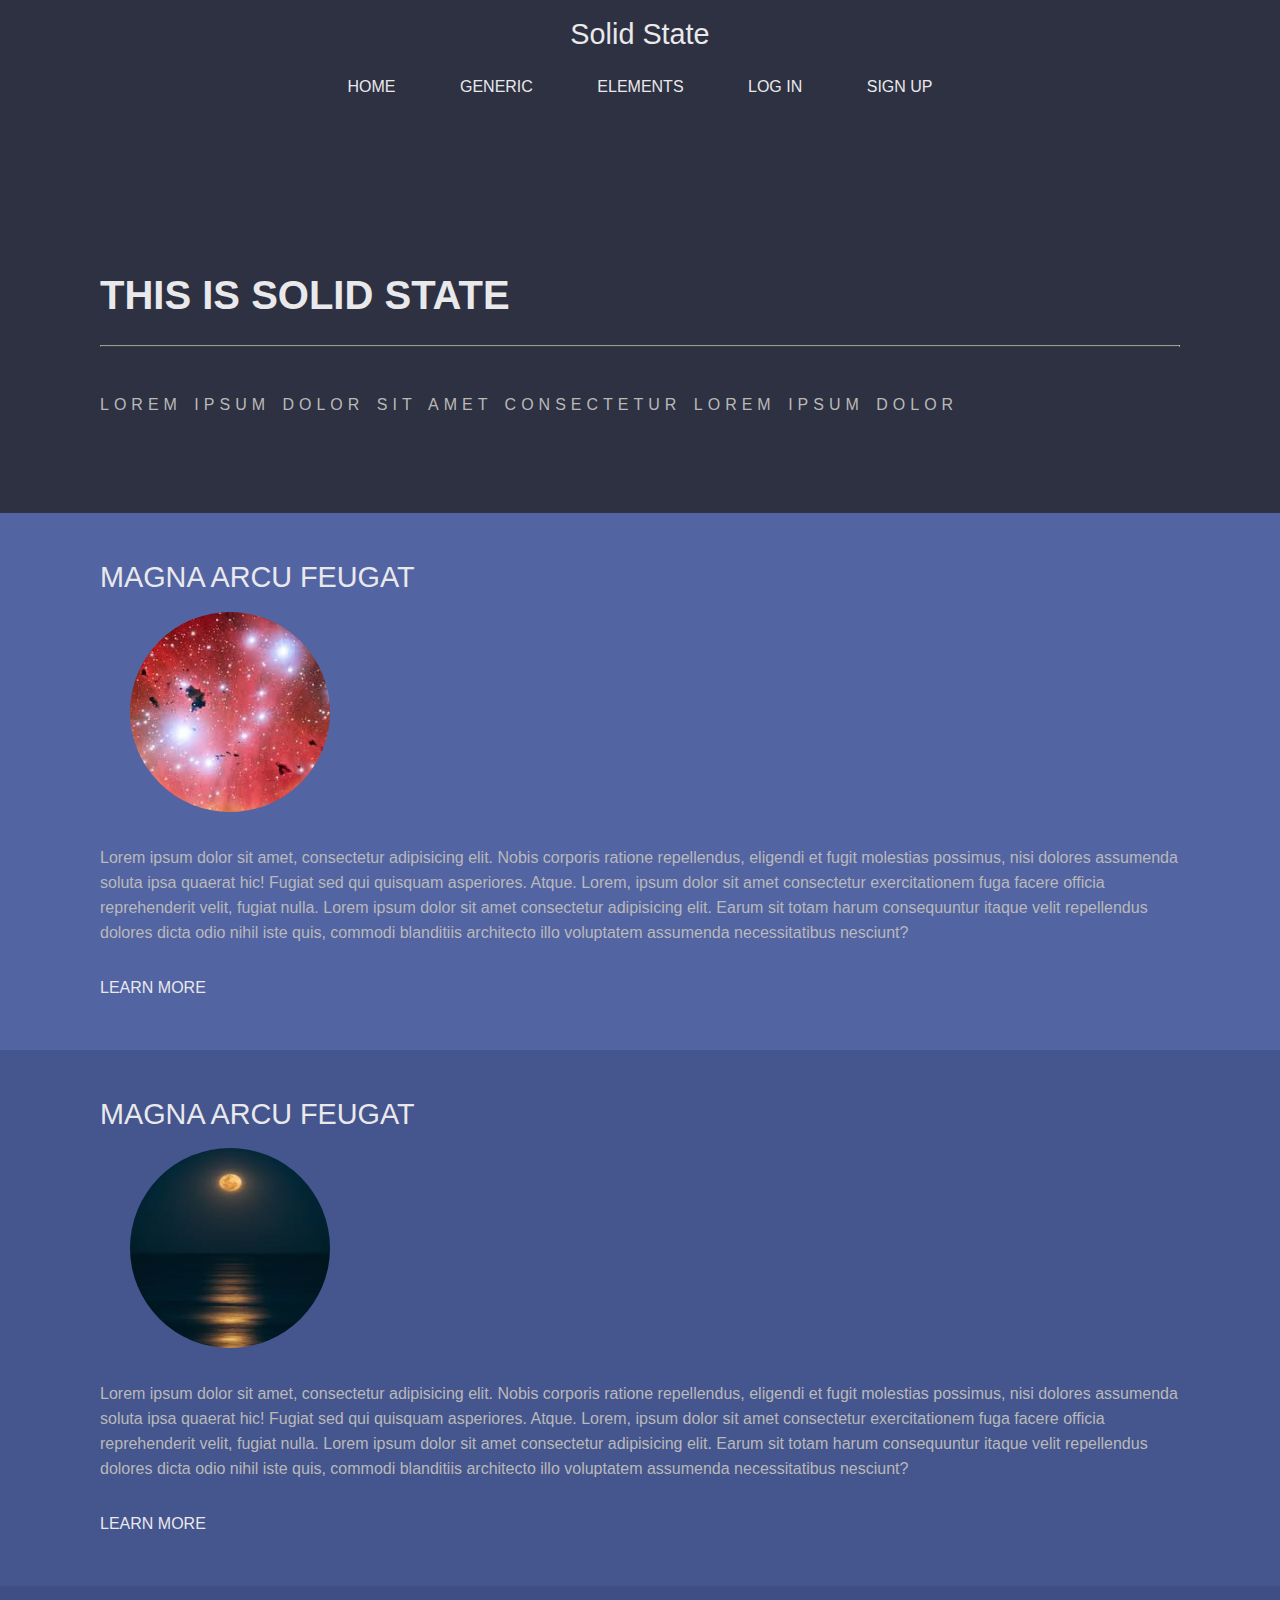
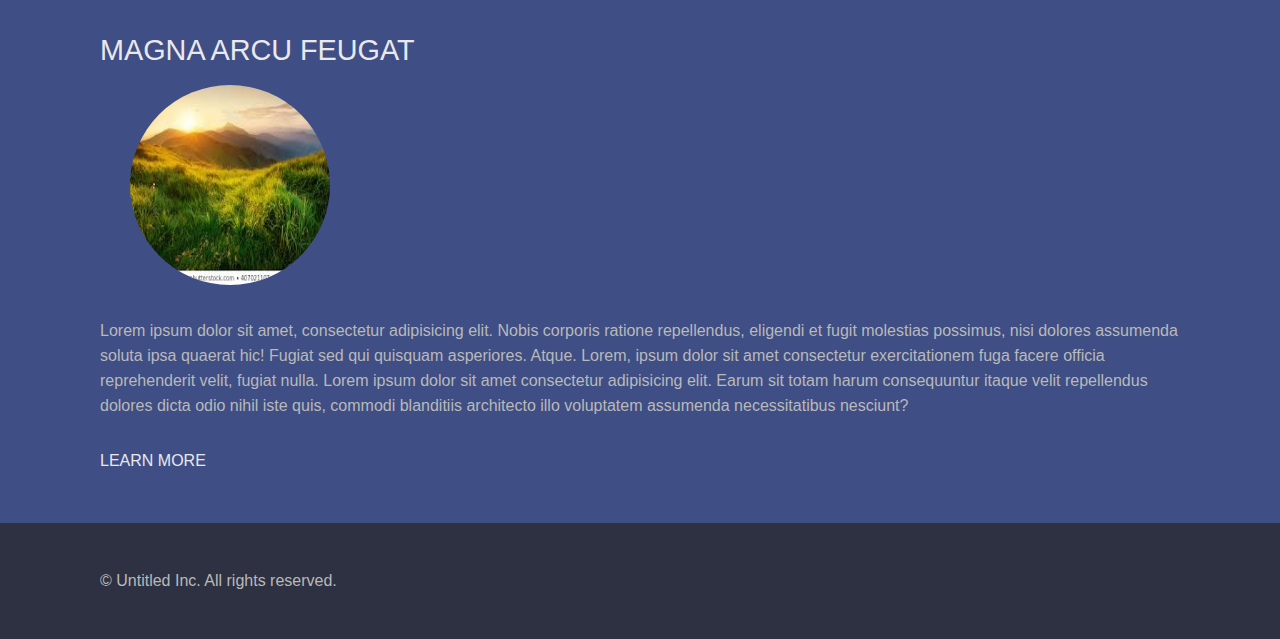
==== assignment-level-7/index.html @ 45729da3 "completed all the assignments" ====
<!DOCTYPE html>
<html lang="en">
  <head>
    <meta charset="UTF-8" />
    <link rel="stylesheet" href="assets/stylesheets/main.css" />
    <title>Document</title>
  </head>
  <body>
    <header>
      <section>
        <h2>Solid State</h2>
        <ul>
          <li>HOME</li>
          <li>GENERIC</li>
          <li>ELEMENTS</li>
          <li>LOG IN</li>
          <li>SIGN UP</li>
        </ul>
      </section>
      <section>
        <h1>THIS IS SOLID STATE</h1>
        <hr class="line" />
        <p>
          Lorem ipsum dolor sit amet consectetur Lorem ipsum dolor
        </p>
      </section>
    </header>
    <main>
      <section class="main-section-1">
        <h2>MAGNA ARCU FEUGAT</h2>
        <img
          height="200px"
          width="200px"
          src="assets/images/image1.jpg"
          alt=""
        />
        <p>
          Lorem ipsum dolor sit amet, consectetur adipisicing elit. Nobis
          corporis ratione repellendus, eligendi et fugit molestias possimus,
          nisi dolores assumenda soluta ipsa quaerat hic! Fugiat sed qui
          quisquam asperiores. Atque. Lorem, ipsum dolor sit amet consectetur
          exercitationem fuga facere officia reprehenderit velit, fugiat nulla.
          Lorem ipsum dolor sit amet consectetur adipisicing elit. Earum sit
          totam harum consequuntur itaque velit repellendus dolores dicta odio
          nihil iste quis, commodi blanditiis architecto illo voluptatem
          assumenda necessitatibus nesciunt?
        </p>
        <p class="learn-more">LEARN MORE</p>
      </section>
      <section style="background-color: #45558d;" class="main-section-1">
        <h2>MAGNA ARCU FEUGAT</h2>
        <img
          height="200px"
          width="200px"
          src="assets/images/image4.jpg"
          alt=""
        />
        <p>
          Lorem ipsum dolor sit amet, consectetur adipisicing elit. Nobis
          corporis ratione repellendus, eligendi et fugit molestias possimus,
          nisi dolores assumenda soluta ipsa quaerat hic! Fugiat sed qui
          quisquam asperiores. Atque. Lorem, ipsum dolor sit amet consectetur
          exercitationem fuga facere officia reprehenderit velit, fugiat nulla.
          Lorem ipsum dolor sit amet consectetur adipisicing elit. Earum sit
          totam harum consequuntur itaque velit repellendus dolores dicta odio
          nihil iste quis, commodi blanditiis architecto illo voluptatem
          assumenda necessitatibus nesciunt?
        </p>
        <p class="learn-more">LEARN MORE</p>
      </section>
      <section style="background-color: #3f4e85;" class="main-section-1">
        <h2>MAGNA ARCU FEUGAT</h2>
        <img
          height="200px"
          width="200px"
          src="assets/images/image2.jpg"
          alt=""
        />
        <p>
          Lorem ipsum dolor sit amet, consectetur adipisicing elit. Nobis
          corporis ratione repellendus, eligendi et fugit molestias possimus,
          nisi dolores assumenda soluta ipsa quaerat hic! Fugiat sed qui
          quisquam asperiores. Atque. Lorem, ipsum dolor sit amet consectetur
          exercitationem fuga facere officia reprehenderit velit, fugiat nulla.
          Lorem ipsum dolor sit amet consectetur adipisicing elit. Earum sit
          totam harum consequuntur itaque velit repellendus dolores dicta odio
          nihil iste quis, commodi blanditiis architecto illo voluptatem
          assumenda necessitatibus nesciunt?
        </p>
        <p class="learn-more">LEARN MORE</p>
      </section>
    </main>
    <footer>
      <p>&#169 Untitled Inc. All rights reserved.</p>
    </footer>
  </body>
</html>
---- assignment-level-7/assets/stylesheets/main.css ----
/* Resets */

html,
body,
div,
span,
applet,
object,
iframe,
h1,
h2,
h3,
h4,
h5,
h6,
p,
blockquote,
pre,
a,
abbr,
acronym,
address,
big,
cite,
code,
del,
dfn,
em,
img,
ins,
kbd,
q,
s,
samp,
small,
strike,
strong,
sub,
sup,
tt,
var,
b,
u,
i,
center,
dl,
dt,
dd,
ol,
ul,
li,
fieldset,
form,
label,
legend,
table,
caption,
tbody,
tfoot,
thead,
tr,
th,
td,
article,
aside,
canvas,
details,
embed,
figure,
figcaption,
footer,
header,
hgroup,
menu,
nav,
output,
ruby,
section,
summary,
time,
mark,
audio,
video {
  margin: 0;
  padding: 0;
  border: 0;
  font-size: 100%;
  font: inherit;
  vertical-align: baseline;
}
/* HTML5 display-role reset for older browsers */
article,
aside,
details,
figcaption,
figure,
footer,
header,
hgroup,
menu,
nav,
section {
  display: block;
}
body {
  line-height: 1;
}
ol,
ul {
  list-style: none;
}
blockquote,
q {
  quotes: none;
}
blockquote:before,
blockquote:after,
q:before,
q:after {
  content: '';
  content: none;
}
table {
  border-collapse: collapse;
  border-spacing: 0;
}

/* Master-styling */

body {
  padding: 0;
  color: #e9e9ec;
  font-family: sans-serif;
}
h1 {
  font-size: 2.5rem;
  font-weight: bold;
}
p {
  text-transform: uppercase;
  word-spacing: 3px;
  letter-spacing: 5px;
  color: rgb(185, 185, 185);
}
h2 {
  font-size: 1.8rem;
}

/* Custom-styling */

img {
  margin: 20px 0 30px 30px;
  border-radius: 50%;
}
ul {
  text-align: center;
}
li {
  display: inline-block;
  margin: 30px 30px 130px 30px;
}
.line {
  margin: 30px 0 50px 0;
  border-bottom: 1px solid rgb(58, 58, 58);
}
.learn-more {
  color: #e9e9ec;
  margin-top: 30px;
}

/* Header-styling */

header {
  padding: 20px 100px 50px 100px;
  background-color: #2e3141;
}
header section {
  margin-bottom: 50px;
}
header h2 {
  text-align: center;
  font-size: 1.8rem;
}

/* Main-section-styling */

.main-section-1 {
  padding: 50px 100px 50px 100px;
  background-color: #5364a3;
}
.main-section-1 p {
  text-transform: none;
  word-spacing: normal;
  letter-spacing: normal;
  line-height: 25px;
}

/* Footer-styling */

footer {
  padding: 50px 100px 50px 100px;
  background-color: #2e3141;
}
footer p {
  text-transform: none;
  word-spacing: normal;
  letter-spacing: normal;
  font-size: 1rem;
}
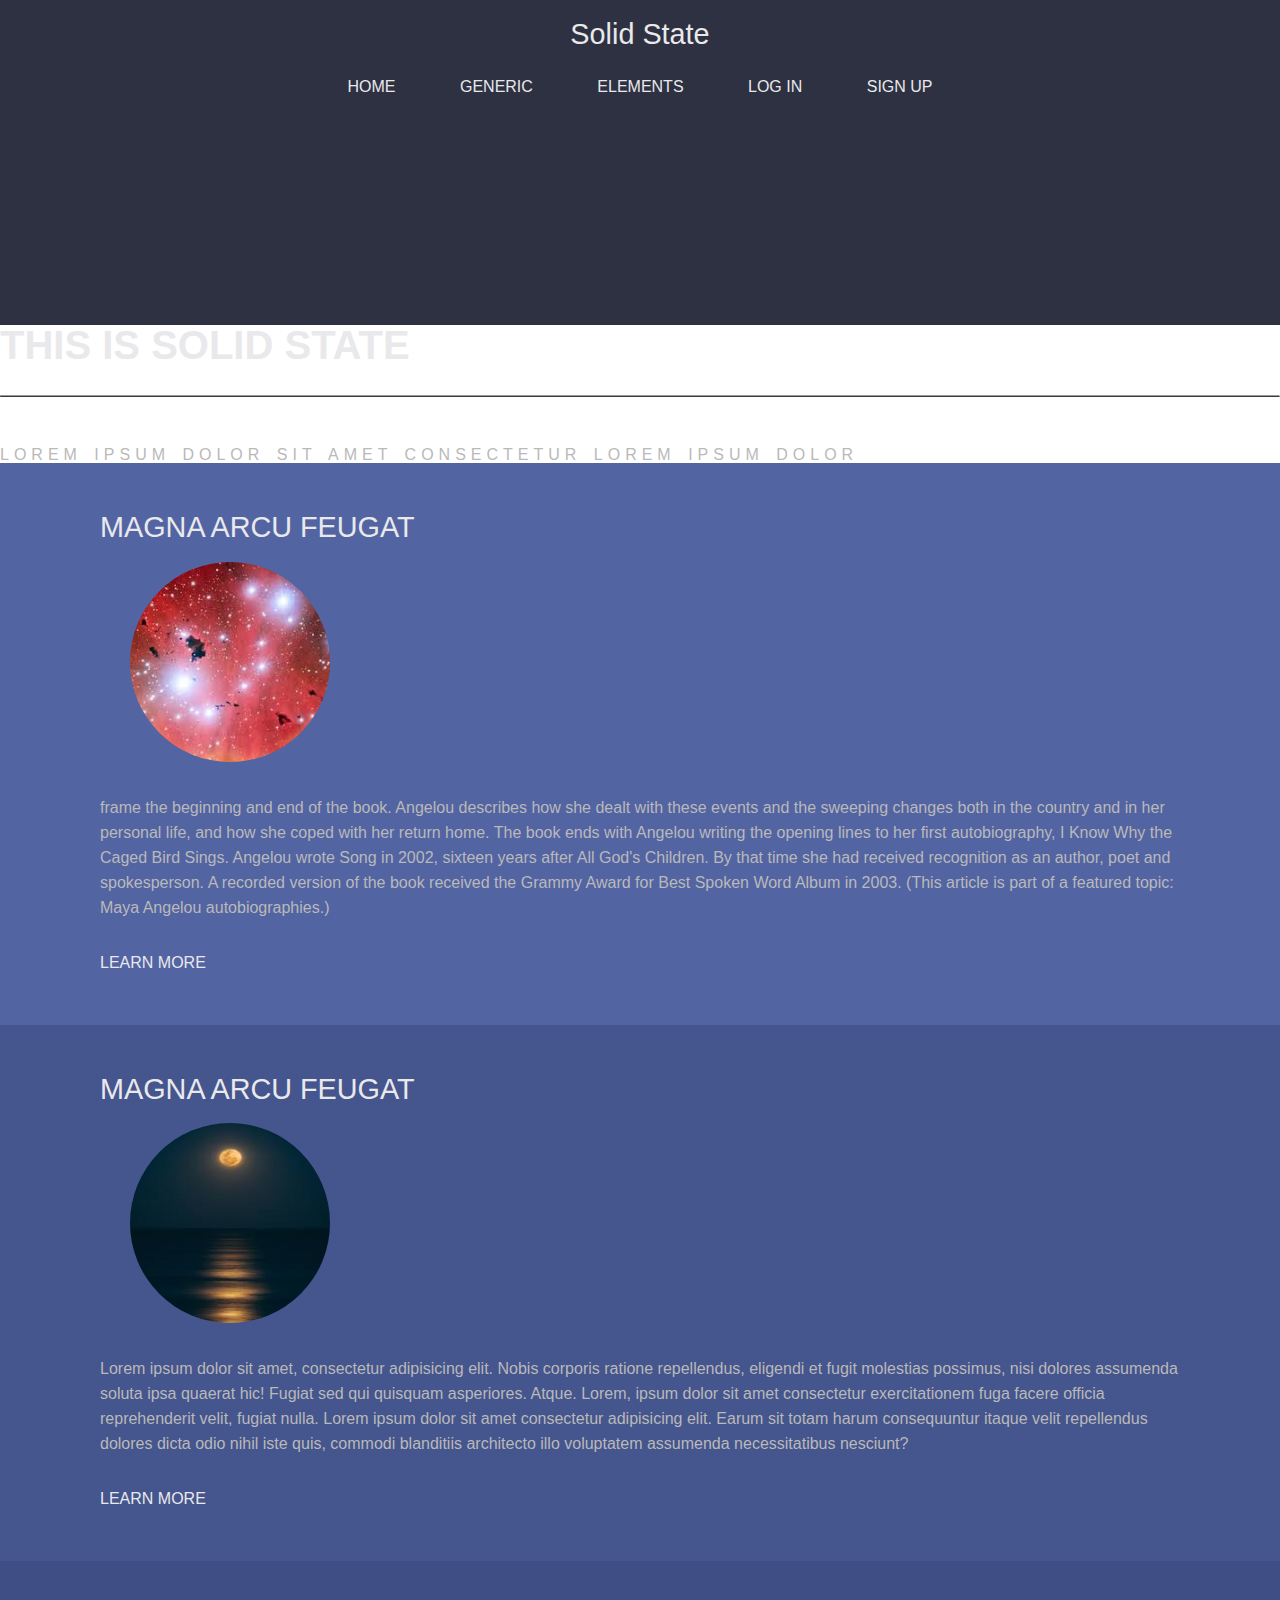
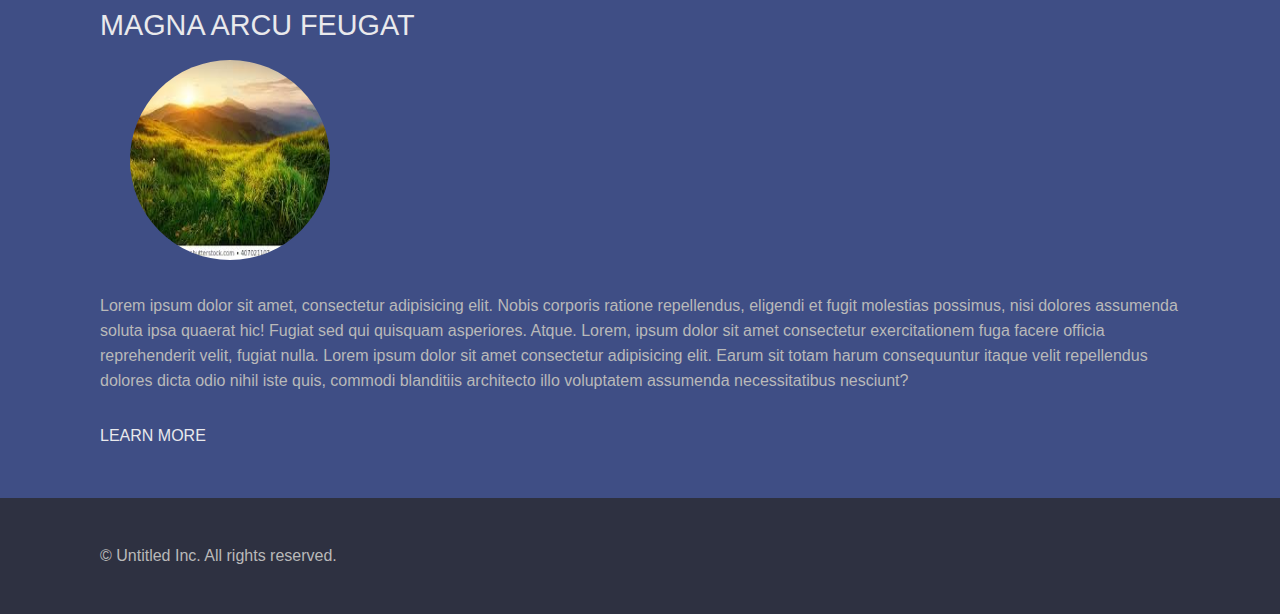
==== commit ffc42c4f: "modified font size to zero" ====
--- a/assignment-level-7/index.html
+++ b/assignment-level-7/index.html
@@ -9,14 +9,18 @@
     <header>
       <section>
         <h2>Solid State</h2>
+        <nav>
         <ul>
-          <li>HOME</li>
-          <li>GENERIC</li>
-          <li>ELEMENTS</li>
-          <li>LOG IN</li>
-          <li>SIGN UP</li>
+          <li><a href="#">HOME</a></li>
+          <li><a href="#">GENERIC</a></li>
+          <li><a href="#">ELEMENTS</a></li>
+          <li><a href="#">LOG IN</a></li>
+          <li><a href="#">SIGN UP</a></li>
         </ul>
+        </nav>
       </section>
+    </header>
+    <main>
       <section>
         <h1>THIS IS SOLID STATE</h1>
         <hr class="line" />
@@ -24,10 +28,9 @@
           Lorem ipsum dolor sit amet consectetur Lorem ipsum dolor
         </p>
       </section>
-    </header>
-    <main>
-      <section class="main-section-1">
-        <h2>MAGNA ARCU FEUGAT</h2>
+      <section>
+        <article class="main-section-1">
+          <h2>MAGNA ARCU FEUGAT</h2>
         <img
           height="200px"
           width="200px"
@@ -35,19 +38,11 @@
           alt=""
         />
         <p>
-          Lorem ipsum dolor sit amet, consectetur adipisicing elit. Nobis
-          corporis ratione repellendus, eligendi et fugit molestias possimus,
-          nisi dolores assumenda soluta ipsa quaerat hic! Fugiat sed qui
-          quisquam asperiores. Atque. Lorem, ipsum dolor sit amet consectetur
-          exercitationem fuga facere officia reprehenderit velit, fugiat nulla.
-          Lorem ipsum dolor sit amet consectetur adipisicing elit. Earum sit
-          totam harum consequuntur itaque velit repellendus dolores dicta odio
-          nihil iste quis, commodi blanditiis architecto illo voluptatem
-          assumenda necessitatibus nesciunt?
+          frame the beginning and end of the book. Angelou describes how she dealt with these events and the sweeping changes both in the country and in her personal life, and how she coped with her return home. The book ends with Angelou writing the opening lines to her first autobiography, I Know Why the Caged Bird Sings. Angelou wrote Song in 2002, sixteen years after All God's Children. By that time she had received recognition as an author, poet and spokesperson. A recorded version of the book received the Grammy Award for Best Spoken Word Album in 2003. (This article is part of a featured topic: Maya Angelou autobiographies.)
         </p>
-        <p class="learn-more">LEARN MORE</p>
-      </section>
-      <section style="background-color: #45558d;" class="main-section-1">
+        <p class="learn-more"><a href="#">LEARN MORE</a></p>
+        </article>
+        <article style="background-color: #45558d;" class="main-section-1">
         <h2>MAGNA ARCU FEUGAT</h2>
         <img
           height="200px"
@@ -66,9 +61,9 @@
           nihil iste quis, commodi blanditiis architecto illo voluptatem
           assumenda necessitatibus nesciunt?
         </p>
-        <p class="learn-more">LEARN MORE</p>
-      </section>
-      <section style="background-color: #3f4e85;" class="main-section-1">
+        <p class="learn-more"><a href="#">LEARN MORE</a></p>
+        </article>
+        <article style="background-color: #3f4e85;" class="main-section-1">
         <h2>MAGNA ARCU FEUGAT</h2>
         <img
           height="200px"
@@ -76,7 +71,7 @@
           src="assets/images/image2.jpg"
           alt=""
         />
-        <p>
+          <p>
           Lorem ipsum dolor sit amet, consectetur adipisicing elit. Nobis
           corporis ratione repellendus, eligendi et fugit molestias possimus,
           nisi dolores assumenda soluta ipsa quaerat hic! Fugiat sed qui
@@ -86,12 +81,15 @@
           totam harum consequuntur itaque velit repellendus dolores dicta odio
           nihil iste quis, commodi blanditiis architecto illo voluptatem
           assumenda necessitatibus nesciunt?
-        </p>
-        <p class="learn-more">LEARN MORE</p>
+          </p>
+          <p class="learn-more"><a href="#">LEARN MORE</a></p>
+        </article>
       </section>
     </main>
     <footer>
+      
       <p>&#169 Untitled Inc. All rights reserved.</p>
+    
     </footer>
   </body>
 </html>
--- a/assignment-level-7/assets/stylesheets/main.css
+++ b/assignment-level-7/assets/stylesheets/main.css
@@ -170,6 +170,10 @@
 
 /* Header-styling */
 
+a {
+  color: #e9e9ec;
+  text-decoration: none;
+}
 header {
   padding: 20px 100px 50px 100px;
   background-color: #2e3141;
